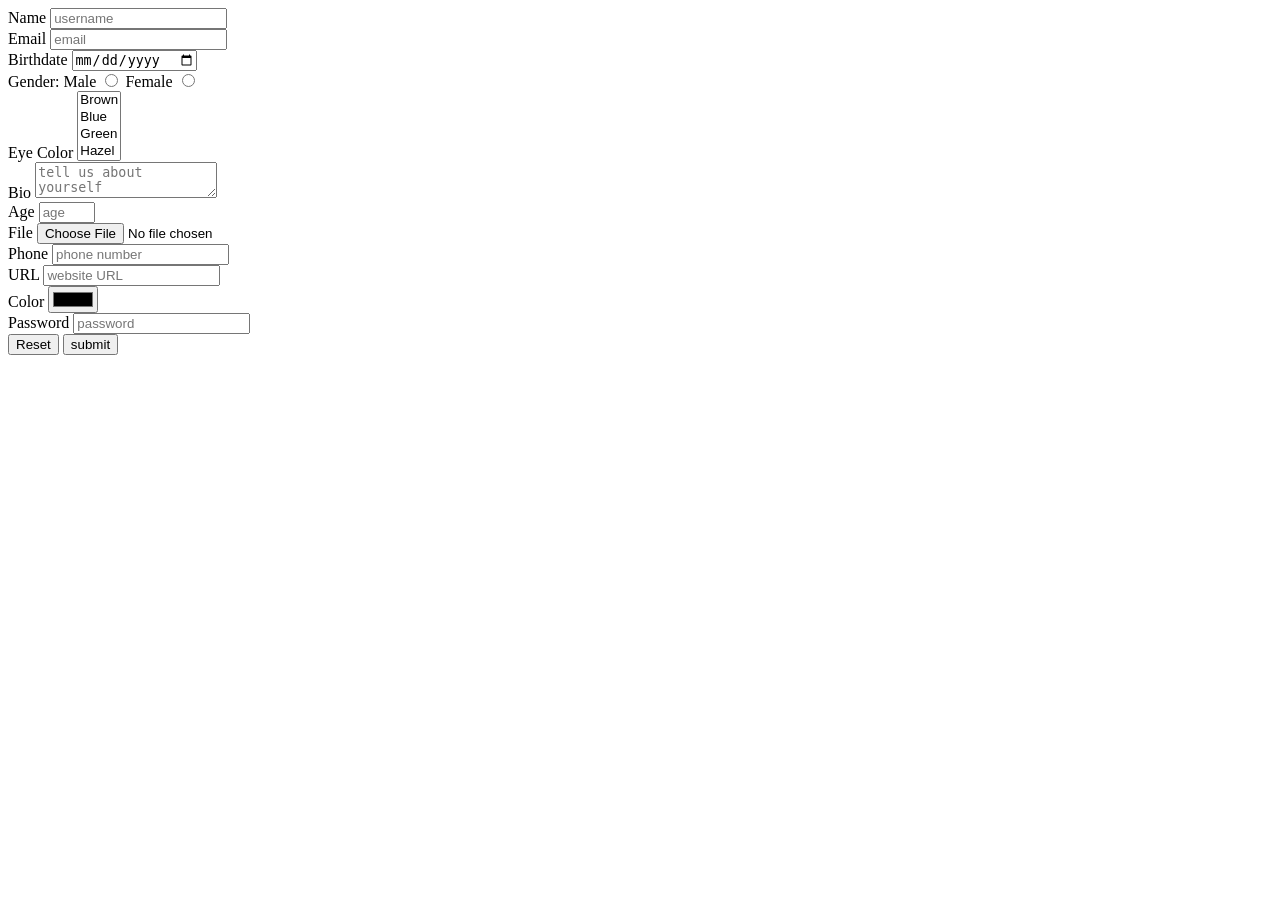
==== login.html @ 4f1f593e "forms addition" ====
<!DOCTYPE html>
<html lang="en">
<head>
    <meta charset="UTF-8">
    <meta name="viewport" content="width=device-width, initial-scale=1.0">
    <title>login</title>
</head>
<body>
    <form action="results.html" method="get" enctype="multipart/form-data">
        <div>
           <label for="name">Name</label>
            <input type="text" id="name" placeholder="username"required> 
        </div>
        <div>
            <label for="email">Email</label>
            <input type="email" id="email" placeholder="email" required>
        </div>
        <div>
            <label for="date">Birthdate</label>
            <input type="date" id="date" min="2009-02-01">
        </div>
        <div>
            Gender:
            <label for="male">Male</label>
            <input type="radio" id="male" name="gender" value="male">
            <label for="female">Female</label>
            <input type="radio" id="female" name="gender" value="female">
        </div>
        <div>
            <label for="eyecolor">Eye Color</label>
            <select name="eyecolor" id="eyecolor" multiple>
                <option value="brown">Brown</option>
                <option value="blue">Blue</option>
                <option value="green">Green</option>
                <option value="hazel">Hazel</option>
                <option value="gray">Gray</option>
            </select>
        </div>
        <input type="hidden" name="hiddenfield" value="">
        <div>
            <label for="bio">Bio</label>
            <textarea name="bio" id="bio" placeholder="tell us about yourself"></textarea>
        </div>
        <div>
            <label for="age">Age</label>
            <input type="number" id="age" placeholder="age" min="0" max="120" required>
        </div>
        <div>
            <label for="file">File</label>
            <input type="file" id="file" name="file">
        </div>
        <div>
            <label for="phone">Phone</label>
            <input type="tel" id="phone" name="phone" placeholder="phone number">
        </div>
        <div>
            <label for="url">URL</label>
            <input type="url" id="url" name="url" placeholder="website URL">
        </div>
        <div>
            <label for="color">Color</label>
            <input type="color" id="color" name="color" value="#0000000">
        </div>
        <div>
            <label for="password">Password</label>
            <input type="password" id="password" placeholder="password" required>
        </div>
        <button type="reset">Reset</button>
        <button type="submit">submit</button>
        
    </form>
</body>
</html>
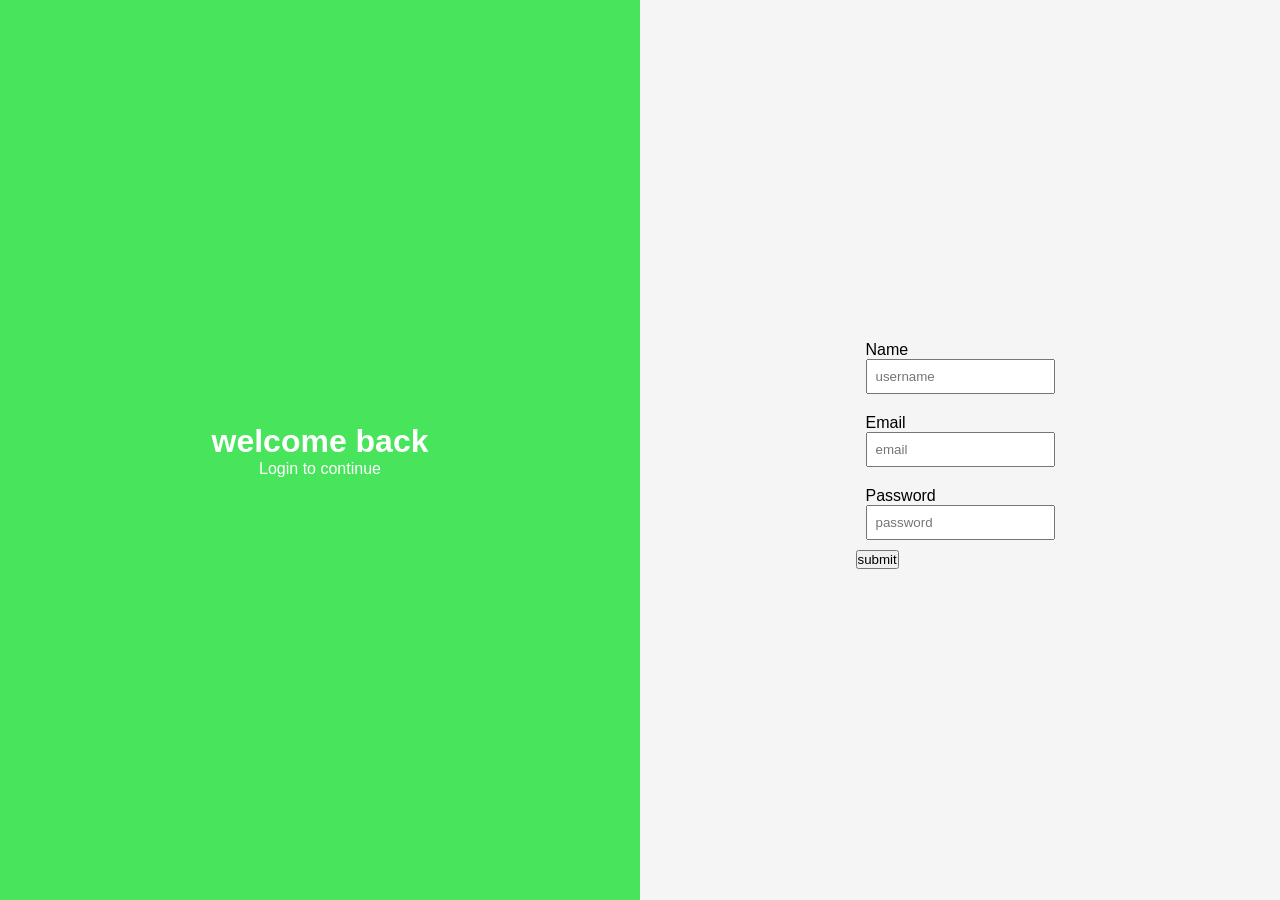
==== commit 5d66d994: "trystyle" ====
--- a/login.html
+++ b/login.html
@@ -4,27 +4,73 @@
     <meta charset="UTF-8">
     <meta name="viewport" content="width=device-width, initial-scale=1.0">
     <title>login</title>
+    <link rel="stylesheet" href="style.css">
 </head>
 <body>
-    <form action="results.html" method="get" enctype="multipart/form-data">
+    <div class="container">
+        <div class="left-side">
+            <h1>welcome back</h1>
+            <p>Login to continue</p>
+        </div>
+        <div class="right-side">
+        <form action="results.html" method="get" enctype="multipart/form-data">
+            <div class="form-2">
+            <label for="name">Name</label>
+                <input type="text" id="name" placeholder="username"required> 
+            </div>
+            <div class="form-2">
+                <label for="email">Email</label>
+                <input type="email" id="email" placeholder="email" required>
+            </div>
+            
+            <div class="form-2">
+                <label for="password">Password</label>
+                <input type="password" id="password" placeholder="password" required>
+            </div>
+            <button type="submit">submit</button>
+        </form>
+       
+    </div>
+    
+        <!--
         <div>
-           <label for="name">Name</label>
-            <input type="text" id="name" placeholder="username"required> 
+            <label for="phone">Phone</label>
+            <input type="tel" id="phone" name="phone" placeholder="phone number">
         </div>
+        <button type="reset">Reset</button>
         <div>
-            <label for="email">Email</label>
-            <input type="email" id="email" placeholder="email" required>
+            <label for="color">Color</label>
+            <input type="color" id="color" name="color" value="#0000000">
         </div>
         <div>
             <label for="date">Birthdate</label>
-            <input type="date" id="date" min="2009-02-01">
+            <input type="date" id="date" min="1957-01-01">
         </div>
+        
         <div>
             Gender:
             <label for="male">Male</label>
             <input type="radio" id="male" name="gender" value="male">
             <label for="female">Female</label>
             <input type="radio" id="female" name="gender" value="female">
+        </div>
+        
+        <input type="hidden" name="hiddenfield" value="">
+        <div>
+            <label for="bio">Bio</label>
+            <textarea name="bio" id="bio" placeholder="tell us about yourself"></textarea>
+        </div>
+        <div>
+            <label for="url">URL</label>
+            <input type="url" id="url" name="url" placeholder="website URL">
+        </div>
+        <div>
+            <label for="age">Age</label>
+            <input type="number" id="age" placeholder="age" min="0" max="120" required>
+        </div>
+        <div>
+            <label for="file">File</label>
+            <input type="file" id="file" name="file">
         </div>
         <div>
             <label for="eyecolor">Eye Color</label>
@@ -35,39 +81,6 @@
                 <option value="hazel">Hazel</option>
                 <option value="gray">Gray</option>
             </select>
-        </div>
-        <input type="hidden" name="hiddenfield" value="">
-        <div>
-            <label for="bio">Bio</label>
-            <textarea name="bio" id="bio" placeholder="tell us about yourself"></textarea>
-        </div>
-        <div>
-            <label for="age">Age</label>
-            <input type="number" id="age" placeholder="age" min="0" max="120" required>
-        </div>
-        <div>
-            <label for="file">File</label>
-            <input type="file" id="file" name="file">
-        </div>
-        <div>
-            <label for="phone">Phone</label>
-            <input type="tel" id="phone" name="phone" placeholder="phone number">
-        </div>
-        <div>
-            <label for="url">URL</label>
-            <input type="url" id="url" name="url" placeholder="website URL">
-        </div>
-        <div>
-            <label for="color">Color</label>
-            <input type="color" id="color" name="color" value="#0000000">
-        </div>
-        <div>
-            <label for="password">Password</label>
-            <input type="password" id="password" placeholder="password" required>
-        </div>
-        <button type="reset">Reset</button>
-        <button type="submit">submit</button>
-        
-    </form>
+        </div> -->
 </body>
 </html>
--- a/style.css
+++ b/style.css
@@ -0,0 +1,56 @@
+*{
+    margin: 0;
+    padding: 0;
+    box-sizing: border-box;
+    font-family: Arial, Helvetica, sans-serif;
+}
+.container{
+    display: flex;
+    height: 100vh;
+}
+/*
+.foot {
+    background-color: blue;
+    border: 3em;
+    margin: 10px;
+    text-align: center;
+    padding: 15px 10px;
+}*/
+.left-side{
+    flex: 1;
+    background-color: #47e45c;
+    color: white;
+    display: flex;
+    justify-content: center;
+    align-items: center;
+    flex-direction: column;
+}
+.right-side{
+    flex: 1;
+    display: flex;
+    justify-content: center;
+    align-items: center;
+    background: #f5f5f5;
+}
+
+.form-2{
+    padding: 10px;
+    
+}
+.form-2 label{
+    display: block;
+}
+.form-2 input{
+
+
+}
+.form-2 input, .form-2 textarea{
+    padding: 8px;
+    width: 100%;
+}
+.button{
+    background: color #333;
+    color: #993333;
+    padding: 10px 15px;
+    border: none;
+}
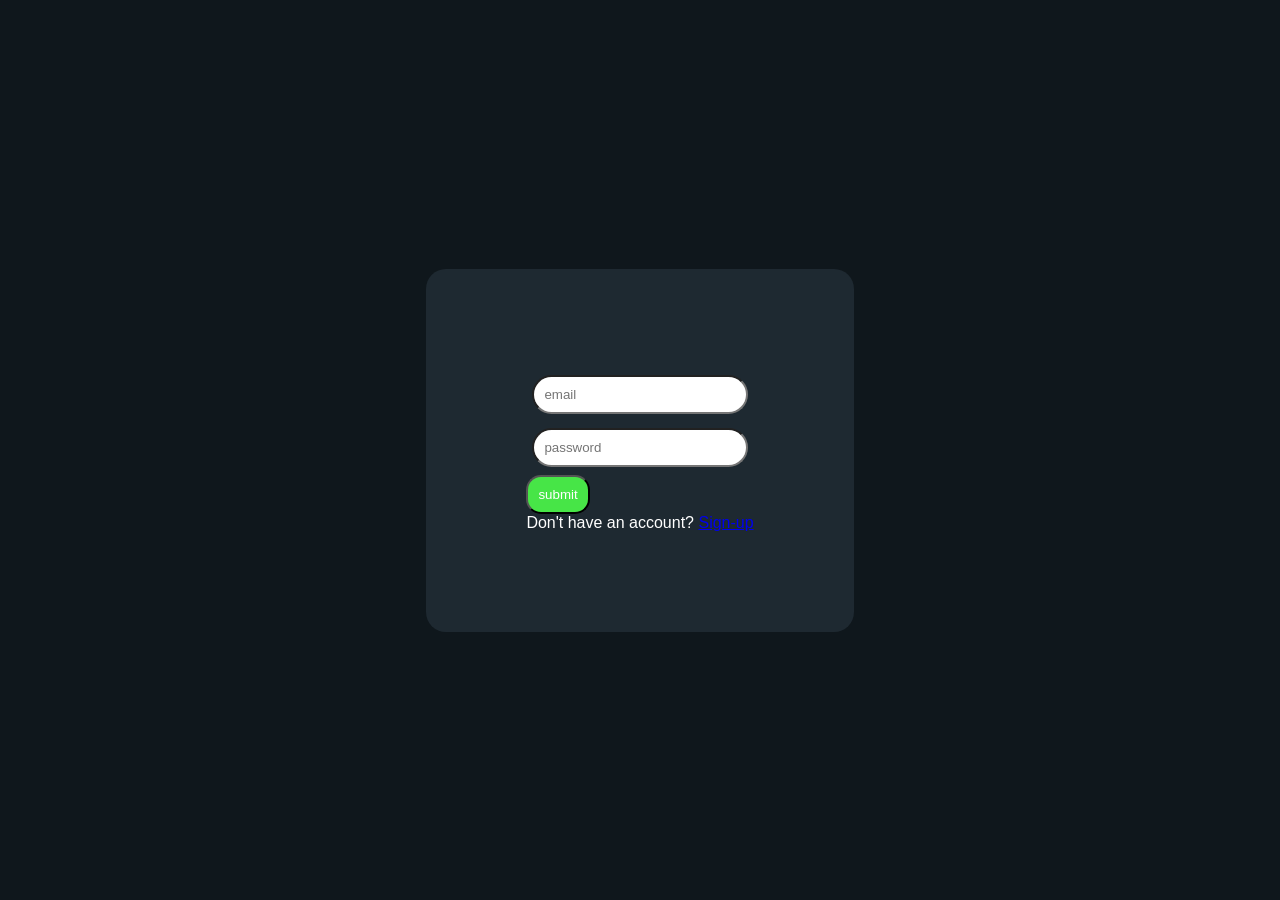
==== commit 1aff0ac8: "assignment flexbox" ====
--- a/login.html
+++ b/login.html
@@ -8,31 +8,53 @@
 </head>
 <body>
     <div class="container">
+        <form action="/results.html" method="get">
+           <div class="dax">
+             <input type="email" name="email" id="email" placeholder="email" required>
+           </div>
+           <div class="dax">
+             <input type="password" name="password" id="password" placeholder="password" required>
+           </div>
+           <button class="button" type="submit">submit</button>
+           <div >
+            <p>
+                Don't have an account? <a href="/signup.html">Sign-up</a>
+            </p>
+        </div>
+        </form>
+    </div>
+    
+        
+        
+</body>
+</html>
+<!-- <div class="container">
         <div class="left-side">
             <h1>welcome back</h1>
             <p>Login to continue</p>
         </div>
         <div class="right-side">
-        <form action="results.html" method="get" enctype="multipart/form-data">
-            <div class="form-2">
-            <label for="name">Name</label>
-                <input type="text" id="name" placeholder="username"required> 
-            </div>
-            <div class="form-2">
-                <label for="email">Email</label>
-                <input type="email" id="email" placeholder="email" required>
-            </div>
-            
-            <div class="form-2">
-                <label for="password">Password</label>
-                <input type="password" id="password" placeholder="password" required>
-            </div>
-            <button type="submit">submit</button>
-        </form>
+            <form action="results.html" method="GET">
+                <div class="form-2">
+                <label for="name">Name</label>
+                    <input type="text" name="name" id="name" placeholder="username"required> 
+                </div>
+                <div class="form-2">
+                    <label for="email">Email</label>
+                    <input type="email" name="email" id="email" placeholder="email" required>
+                </div>
+                
+                <div class="form-2">
+                    <label for="password">Password</label>
+                    <input type="password" name="password" id="password" placeholder="password" required>
+                </div>
+                <button class="button" type="submit">submit</button>
+            </form>
+        </div>
        
-    </div>
+    </div>-->
     
-        <!--
+    <!--
         <div>
             <label for="phone">Phone</label>
             <input type="tel" id="phone" name="phone" placeholder="phone number">
@@ -46,7 +68,6 @@
             <label for="date">Birthdate</label>
             <input type="date" id="date" min="1957-01-01">
         </div>
-        
         <div>
             Gender:
             <label for="male">Male</label>
@@ -81,6 +102,4 @@
                 <option value="hazel">Hazel</option>
                 <option value="gray">Gray</option>
             </select>
-        </div> -->
-</body>
-</html>+        </div> -->
--- a/style.css
+++ b/style.css
@@ -1,4 +1,142 @@
 *{
+    margin: 0;
+    padding: 0;
+    box-sizing: border-box;
+    font-family: Arial, Helvetica, sans-serif;
+}
+header{
+    background-color: var(--background);
+    color: #fcfdfd;
+    display: flex;
+    justify-content: center;
+    align-items: center;
+    flex-direction: column;
+}
+.van{
+    color: var(--text-main);
+    text-decoration: bold;
+    margin: 10px;
+    font-size: 18px;
+    flex-direction: row;
+
+}
+:root{
+    --primary-color: #47e547;
+    --background: #0f171c;
+    --surface: #1e2931;
+    --text-main: #fff;
+    --text-secondary: #94a3b8;
+}
+
+body{
+    background-color: var(--background);
+    color: var(--text-main);
+}
+.container{
+    display: flex;
+    height: 100vh;
+    justify-content: center;
+    align-items: center;
+}
+form{
+    background-color: var(--surface);
+    padding: 100px;
+    border-radius: 20px;
+}
+
+.dax {
+    padding: 6px;
+    margin-bottom: 2px;
+}
+.dax input, .dax textarea{
+    padding: 10px;
+    width: 100%;
+    border-radius: 20px;
+
+}
+button{
+    background-color: var(--primary-color);
+    color: var(--text-main);
+    border-radius: 15px;
+    padding: 10px;
+    cursor: pointer;
+}
+button :hover{
+    background-color: var(--surface);
+
+}
+
+.container2{
+    display: flex;
+    justify-content: center;
+    align-items: center;
+    background-color: var(--surface);
+    padding: 20px;
+    margin-top: 400px;
+}
+
+
+
+
+
+
+
+
+
+
+
+
+
+
+
+
+
+
+
+
+
+
+
+
+
+
+
+
+
+
+
+
+
+
+
+
+
+
+
+
+
+
+
+
+
+
+
+
+
+
+
+
+
+
+
+
+
+
+
+
+
+
+/*{
     margin: 0;
     padding: 0;
     box-sizing: border-box;
@@ -15,11 +153,11 @@
     margin: 10px;
     text-align: center;
     padding: 15px 10px;
-}*/
+}----------
 .left-side{
     flex: 1;
-    background-color: #47e45c;
-    color: white;
+    background-color: #2c2c2c;
+    color: #fcfdfd;
     display: flex;
     justify-content: center;
     align-items: center;
@@ -30,7 +168,7 @@
     display: flex;
     justify-content: center;
     align-items: center;
-    background: #f5f5f5;
+    background: #2c2c2c;
 }
 
 .form-2{
@@ -41,7 +179,8 @@
     display: block;
 }
 .form-2 input{
-
+    padding: 8px;
+    width: 100%;
 
 }
 .form-2 input, .form-2 textarea{
@@ -49,8 +188,10 @@
     width: 100%;
 }
 .button{
-    background: color #333;
-    color: #993333;
-    padding: 10px 15px;
+    padding: 10px;
+    width: 100%;
+    background-color: #47e45c;
+    color: #2c2c2c;
     border: none;
-}+    cursor: pointer;
+}*/
